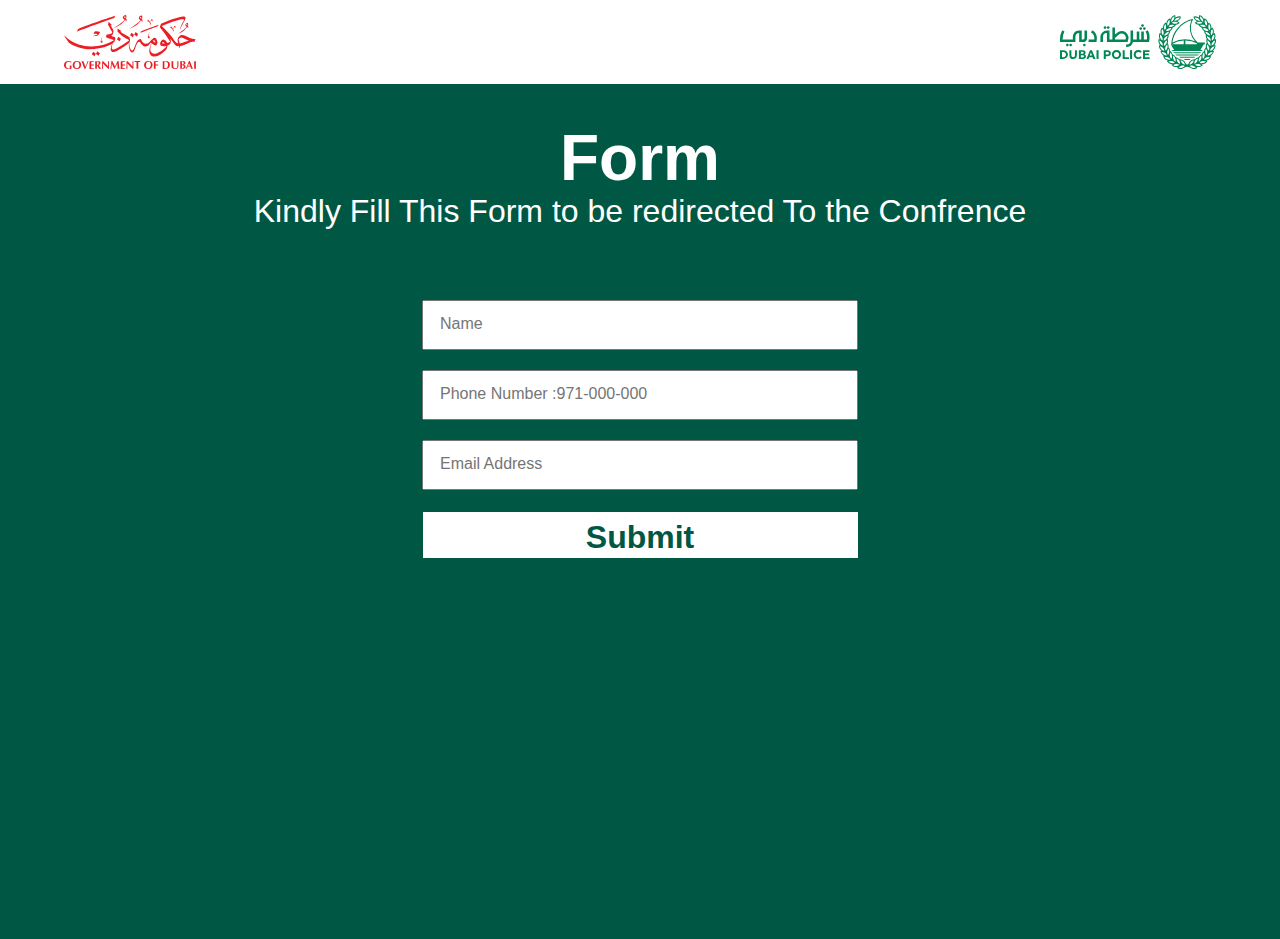
==== index.html @ 8a574a50 "first commit" ====
<!DOCTYPE html>
<html lang="en">
  <head>
    <meta charset="UTF-8" />
    <meta name="viewport" content="width=device-width, initial-scale=1.0" />
    <link rel="stylesheet" href="./css/main.css" />
    <title>Dubai Police | Form</title>
  </head>
  <body>
    <!-- MAIN NAVBAR -->
    <header id="header-inner">
      <div class="container">
        <nav id="main-nav">
          <img src="imgs/government-of-dubai.svg" alt="Gov" id="logo" />
          <img src="imgs/dubai-police.svg" alt="Dubai Police" id="logo2" />
        </nav>
      </div>
    </header>
    <!-- MAIN FORM -->
    <section id="contact-a" class="text-center py-3">
      <div class="container">
        <h1 class="section-title">Form</h1>
        <p>Kindly Fill This Form to be redirected To the Confrence</p>
        <div class="bottom-line"></div>
        <form method="POST" data-netlify="true" action="Success.html">
          <div class="text-fields">
            <input
              type="text"
              class="text-input name-input"
              placeholder="Name"
              name="Name"
            />
            <input
              type="tel"
              class="text-input Phone-input"
              placeholder="Phone Number :971-000-000"
              name="phone"
              pattern="[0-9]{3}-[0-9]{3}-[0-9]{4}"
              required
            />
            <input
              type="email"
              class="text-input Email-input"
              placeholder="Email Address"
              name="email"
            />

            <button type="submit" class="btn-dark text-center sub-butn">
              Submit
            </button>
          </div>
        </form>
      </div>
    </section>
  </body>
</html>
---- css/main.css ----
* {
  margin: 0;
  padding: 0;
  overflow: hidden;
}
@font-face {
  font-family: "Dubai Regular";
  font-style: normal;
  font-weight: normal;
  src: local("Dubai Regular"), url("Dubai-Regular.woff") format("woff");
}
/*main header  */
#header-inner .container {
  width: 90vw;
  margin: 15px 5vw;
}
#main-nav {
  display: flex;
  justify-content: space-between;
}
#header-inner .container #logo {
  height: 54px;
  width: auto;
}
#header-inner .container #logo2 {
  height: 54px;
  width: auto;
  margin-right: 0;
  margin-left: auto;
}

/* Contact FOrm */
#contact-a {
  width: 100vw;
  height: 95vh;
  /* margin: 0 5vw; */
  background-color: #005844;
}
#contact-a .section-title {
  font-family: "Dubai Regular", sans-serif;
  font-size: 4rem;
  text-align: center;
  margin-top: 40px;
  color: white;
  line-height: 4.3rem;
}
#contact-a p {
  font-family: "Dubai Regular", sans-serif;
  font-size: 2rem;
  text-align: center;
  margin-bottom: 50px;
  color: white;
}
#contact-a .text-fields {
  display: block;
  margin-bottom: 1.2rem;
  text-align: center;
}

#contact-a .text-fields input {
  display: block;
  width: 400px;
  height: 30px;
  margin: 20px auto;
}
#contact-a .text-fields input::placeholder {
  font-family: "Dubai Regular", sans-serif;
  font-size: 1rem;
}
#contact-a .text-fields .btn-dark {
  width: 439px;
  height: 50px;
  line-height: 50px;
  /* padding: 10px 0; */
  font-family: "Dubai Regular", sans-serif;
  font-weight: bold;
  font-size: 2rem;
  color: #005844;
  background-color: white;
  border: #005844 2px solid;
  transition: all 0.4s;
}
#contact-a .text-fields .btn-dark:hover {
  cursor: pointer;
  color: white;
  background-color: #005844;
  border: white 2px solid;
  transition: all 0.4s;
}

#contact-a .text-fields .text-input {
  padding: 0.5rem 1rem;
}
/* SUCESS PAGE */
#contact-a a {
  display: block;
  text-decoration: none;
  margin: 120px auto;
  width: 300px;
  height: 100px;
  padding: 1rem;
  height: 50px;
  line-height: 50px;
  /* padding: 10px 0; */
  font-family: "Dubai Regular", sans-serif;
  font-weight: bold;
  font-size: 2rem;
  text-align: center;
  color: #005844;
  background-color: white;
  border: #005844 2px solid;
  transition: all 0.4s;
}

#contact-a a:hover {
  cursor: pointer;
  color: white;
  background-color: #005844;
  border: white 2px solid;
  transition: all 0.4s;
}
#contact-a h1.success {
  margin-top: 100px;
}
#contact-a .success-p {
  margin-bottom: 60px;
}
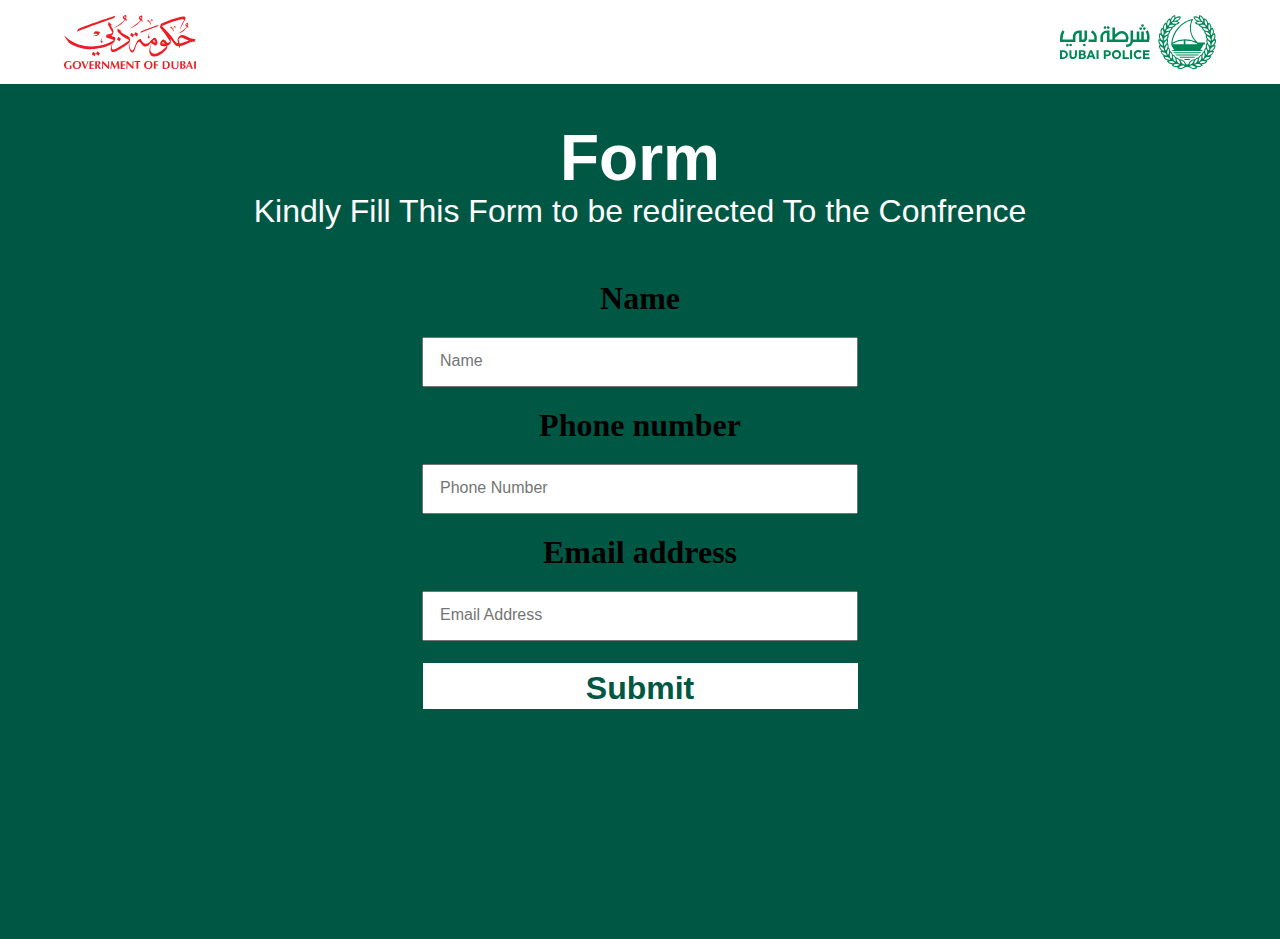
==== commit 550221a1: "Update index.html" ====
--- a/index.html
+++ b/index.html
@@ -24,20 +24,21 @@
         <div class="bottom-line"></div>
         <form method="POST" data-netlify="true" action="Success.html">
           <div class="text-fields">
+            <h1>Name</h1>
             <input
               type="text"
               class="text-input name-input"
               placeholder="Name"
               name="Name"
             />
+            <h1>Phone number</h1>
             <input
               type="tel"
               class="text-input Phone-input"
-              placeholder="Phone Number :971-000-000"
+              placeholder="Phone Number"
               name="phone"
-              pattern="[0-9]{3}-[0-9]{3}-[0-9]{4}"
-              required
             />
+            <h1>Email address</h1>
             <input
               type="email"
               class="text-input Email-input"
